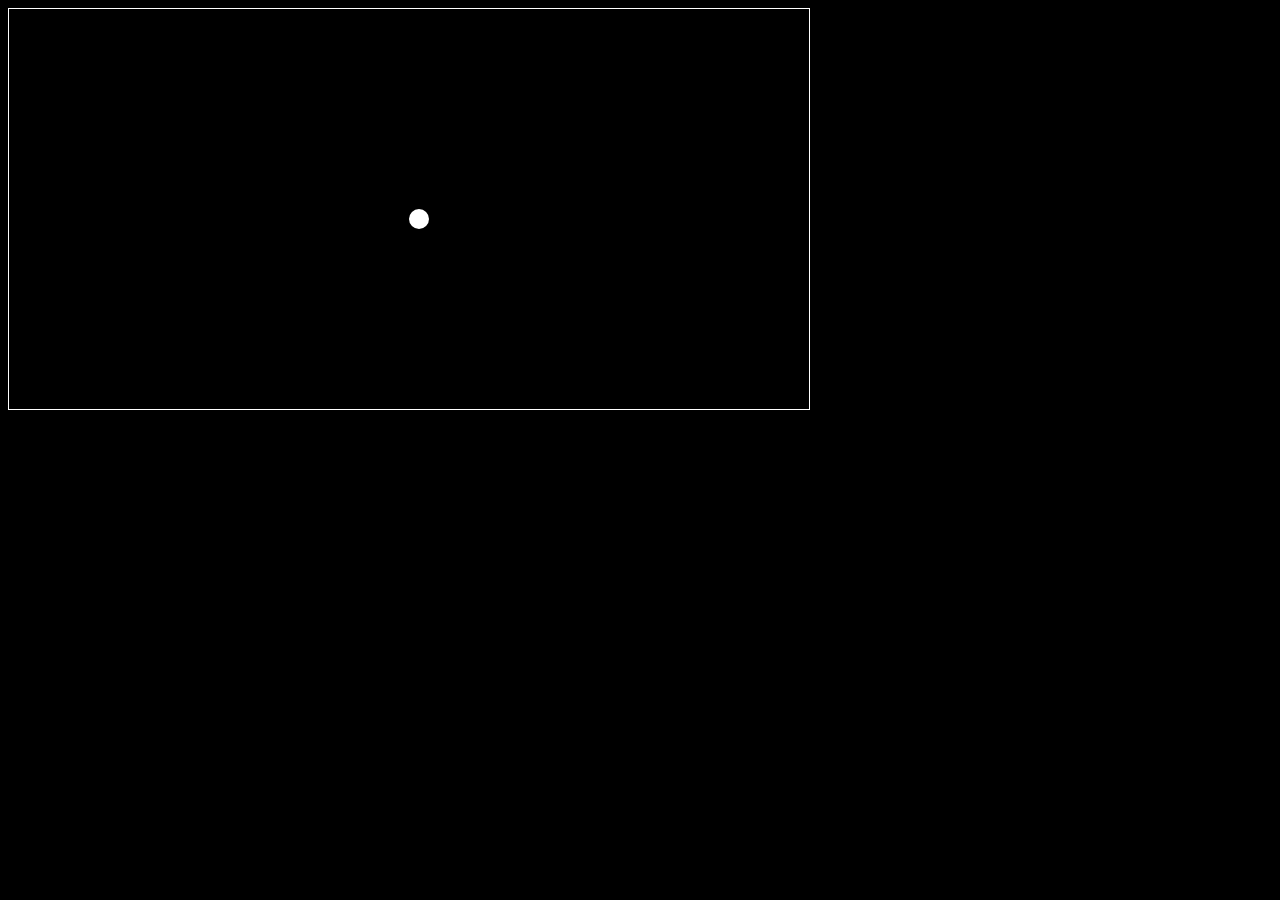
==== index.html @ 01d9a148 "Add files via upload" ====
<html>
    <head>
        <script src="https://ajax.googleapis.com/ajax/libs/jquery/3.5.1/jquery.min.js"></script>   
        <link rel="stylesheet" href="css/pong.css">
        <title> pong</title>
    </head>
    <body>
        <div id="terrain">
            <div id="balle"></div>
        </div>
        <script src="JavaScript/pong.js"></script>
    </body>
</html>
---- css/pong.css ----
body{
     /** on modifie le fond, la couleur, la typo, ect....**/
     background-color: black;
     color: #ffffff;
     font-family: monospace;

}
/**on desine le rectangle ou la balle va rebondir**/
#terrain{
     border: 1px solid white;
     position: relative;

     width: 800px ;
     height: 400px ;
     
}
/**on dessine la balle**/
#balle{
     position: absolute;
     top: 50%;
     left: 50%;
     width: 20px;
     height: 20px;
     background-color: white;
     border-radius: 100px;

}
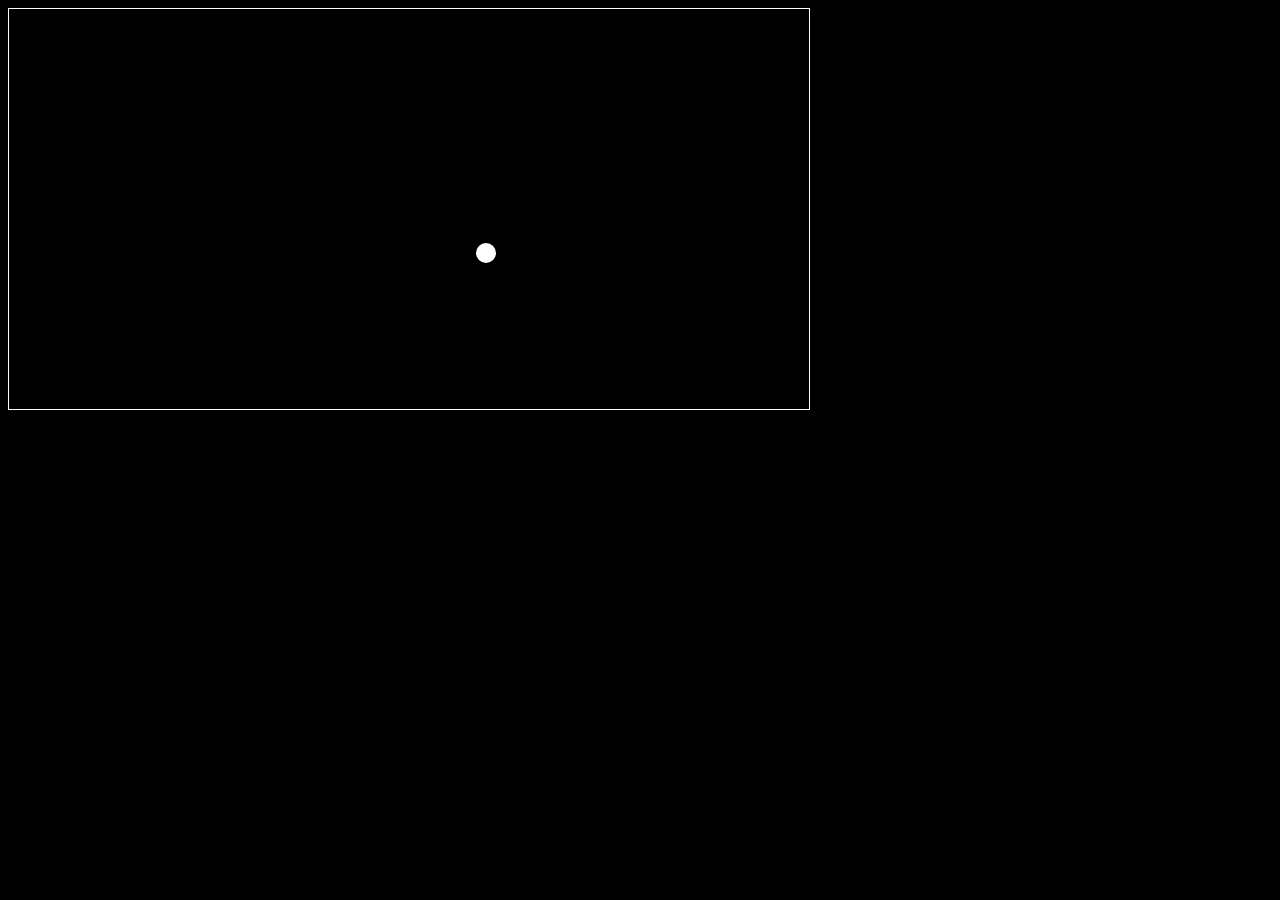
==== commit 7f31ff32: "Add files via upload" ====
--- a/index.html
+++ b/index.html
@@ -8,6 +8,6 @@
         <div id="terrain">
             <div id="balle"></div>
         </div>
-        <script src="JavaScript/pong.js"></script>
+        <script src="js/js.js"></script>
     </body>
 </html>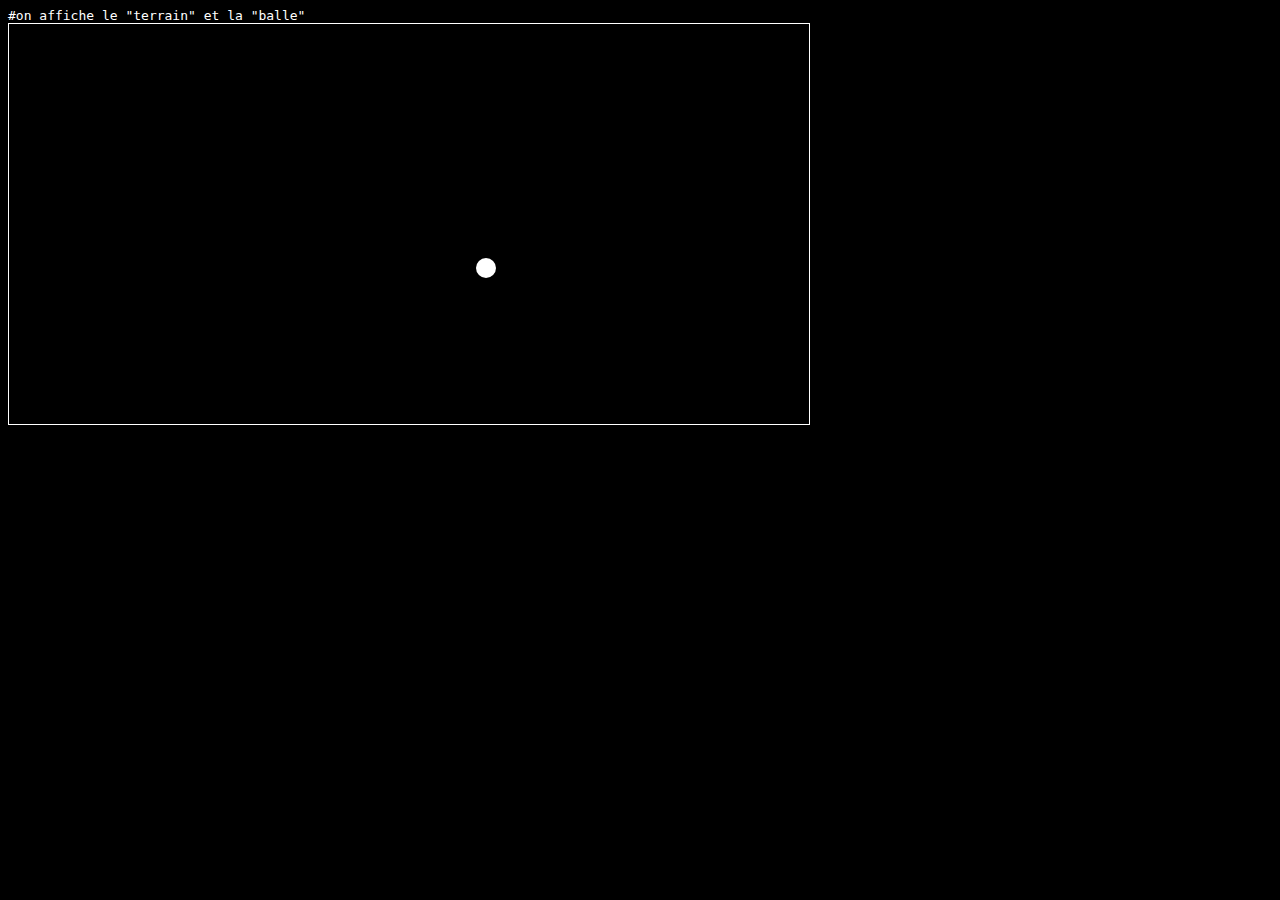
==== commit c3bb6d15: "Add files via upload" ====
--- a/index.html
+++ b/index.html
@@ -5,6 +5,7 @@
         <title> pong</title>
     </head>
     <body>
+        #on affiche le "terrain" et la "balle"
         <div id="terrain">
             <div id="balle"></div>
         </div>
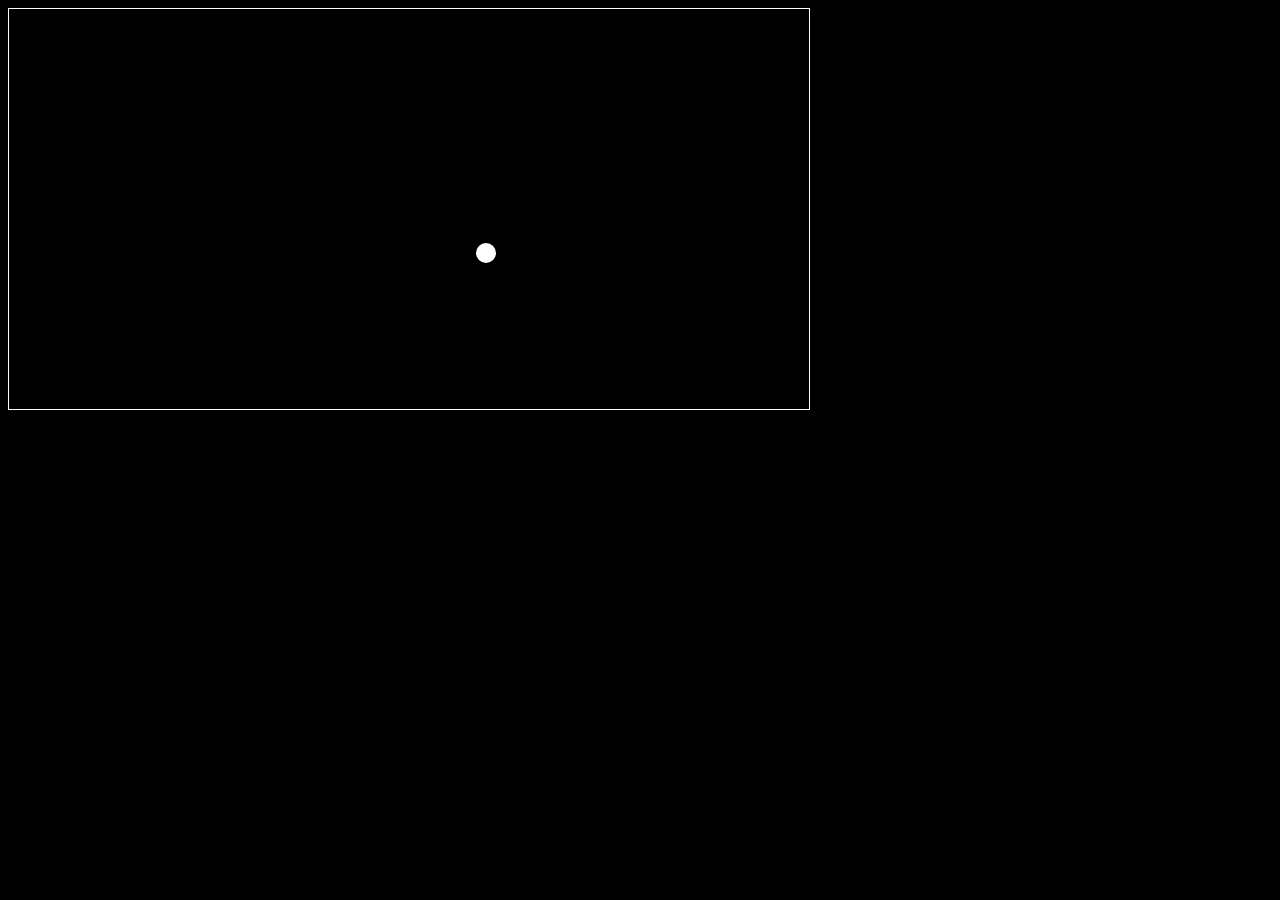
==== commit bd170e79: "Add files via upload" ====
--- a/index.html
+++ b/index.html
@@ -5,7 +5,7 @@
         <title> pong</title>
     </head>
     <body>
-        #on affiche le "terrain" et la "balle"
+        <!--#on affiche le "terrain" et la "balle"-->
         <div id="terrain">
             <div id="balle"></div>
         </div>
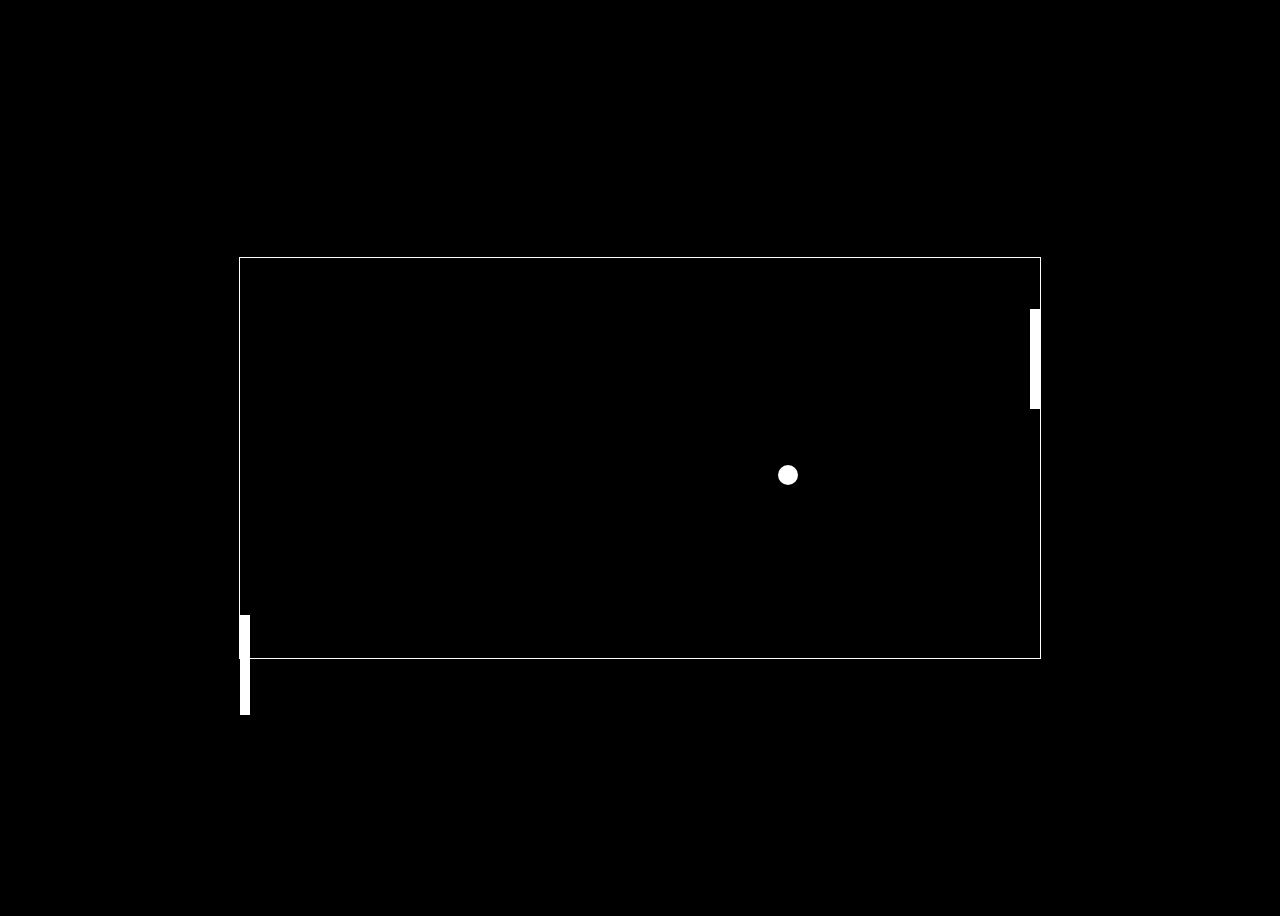
==== commit a677f02d: "Add files via upload" ====
--- a/index.html
+++ b/index.html
@@ -1,14 +1,25 @@
 <html>
+
     <head>
+        <!--on appel la page de style puis, on ecrit le titre "pong"-->
         <script src="https://ajax.googleapis.com/ajax/libs/jquery/3.5.1/jquery.min.js"></script>   
         <link rel="stylesheet" href="css/pong.css">
         <title> pong</title>
     </head>
+
     <body>
-        <!--#on affiche le "terrain" et la "balle"-->
+        <!-- on affiche le "terrain" et la "balle"-->
         <div id="terrain">
             <div id="balle"></div>
+            <div class="raquette" id="raquette1"></div>
+            <div class="raquette" id="raquette2"></div>
         </div>
-        <script src="js/js.js"></script>
+    
     </body>
+      <!-- on apppel le code qu'on à fait en java-->
+      <script src="js/Balle.js"></script>
+      <script src="js/Terrain.js"></script>
+      <script src="js/Raquette.js"></script>
+      <script src="js/pong.js"></script>
+
 </html>--- a/css/pong.css
+++ b/css/pong.css
@@ -4,12 +4,18 @@
      color: #ffffff;
      font-family: monospace;
 
+     /** on centre les elements **/
+     display: flex;
+     min-height: 100vh;
+     flex-direction: column;
+     justify-content: center;
+     align-items: center;
+     text-align: center;
 }
 /**on desine le rectangle ou la balle va rebondir**/
 #terrain{
      border: 1px solid white;
      position: relative;
-
      width: 800px ;
      height: 400px ;
      
@@ -25,3 +31,16 @@
      border-radius: 100px;
 
 }
+.raquette{
+  --hauteur: 25%;
+  position: absolute;
+  top: calc( 50% - var(--hauteur)/2 );
+  height: var(--hauteur); 
+  width: 10px;
+  background-color: #ffffff;
+}
+
+#raquette2{
+     right : 0 ;
+}
+
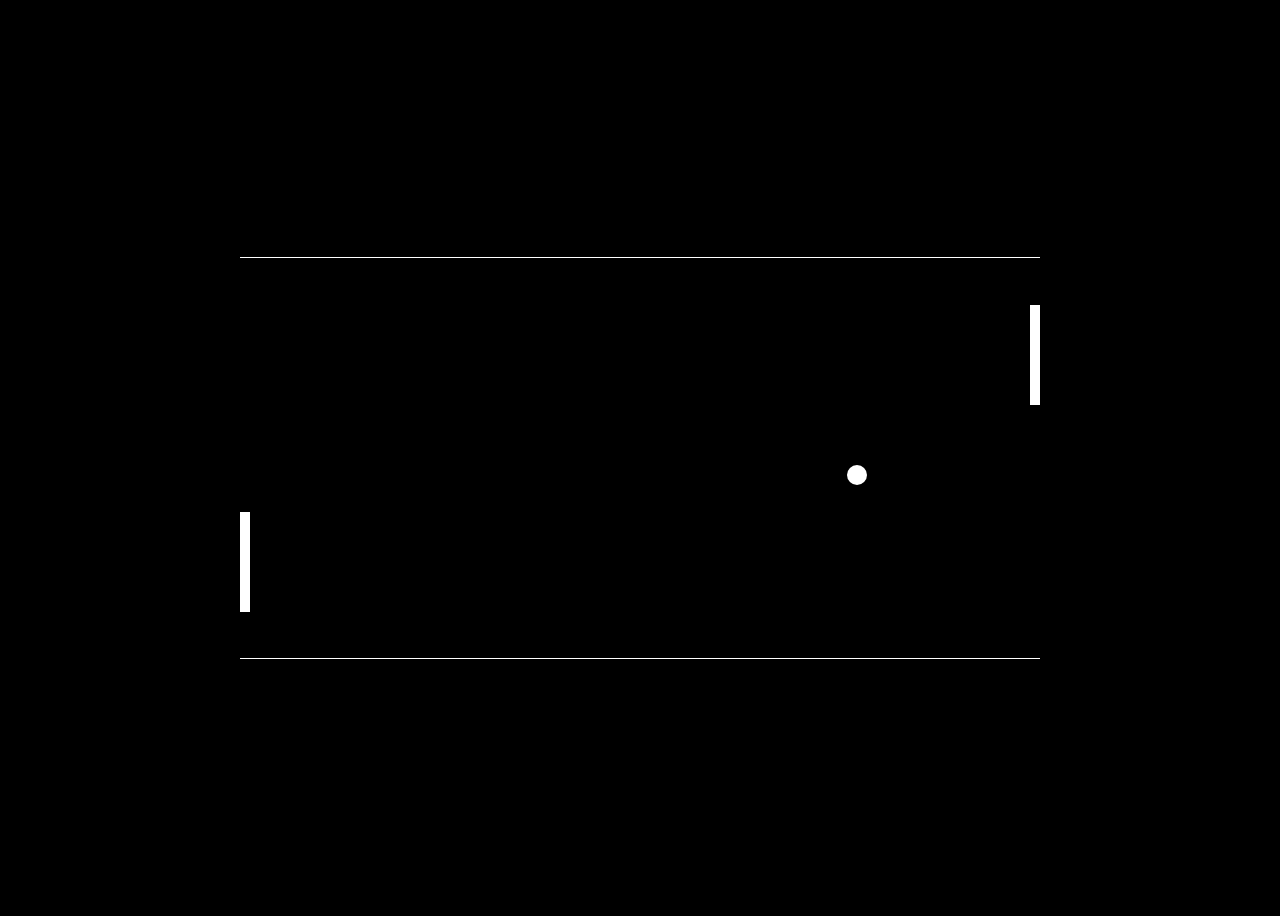
==== commit d6025e61: "Add files via upload" ====
--- a/index.html
+++ b/index.html
@@ -1,5 +1,4 @@
 <html>
-
     <head>
         <!--on appel la page de style puis, on ecrit le titre "pong"-->
         <script src="https://ajax.googleapis.com/ajax/libs/jquery/3.5.1/jquery.min.js"></script>   
--- a/css/pong.css
+++ b/css/pong.css
@@ -18,7 +18,10 @@
      position: relative;
      width: 800px ;
      height: 400px ;
-     
+     /** on "cache les bords droit et gauche**/
+     border-left: black;
+     border-right: black;
+         
 }
 /**on dessine la balle**/
 #balle{
@@ -29,8 +32,8 @@
      height: 20px;
      background-color: white;
      border-radius: 100px;
-
 }
+/** on dessine la raquette**/
 .raquette{
   --hauteur: 25%;
   position: absolute;
@@ -43,4 +46,3 @@
 #raquette2{
      right : 0 ;
 }
-
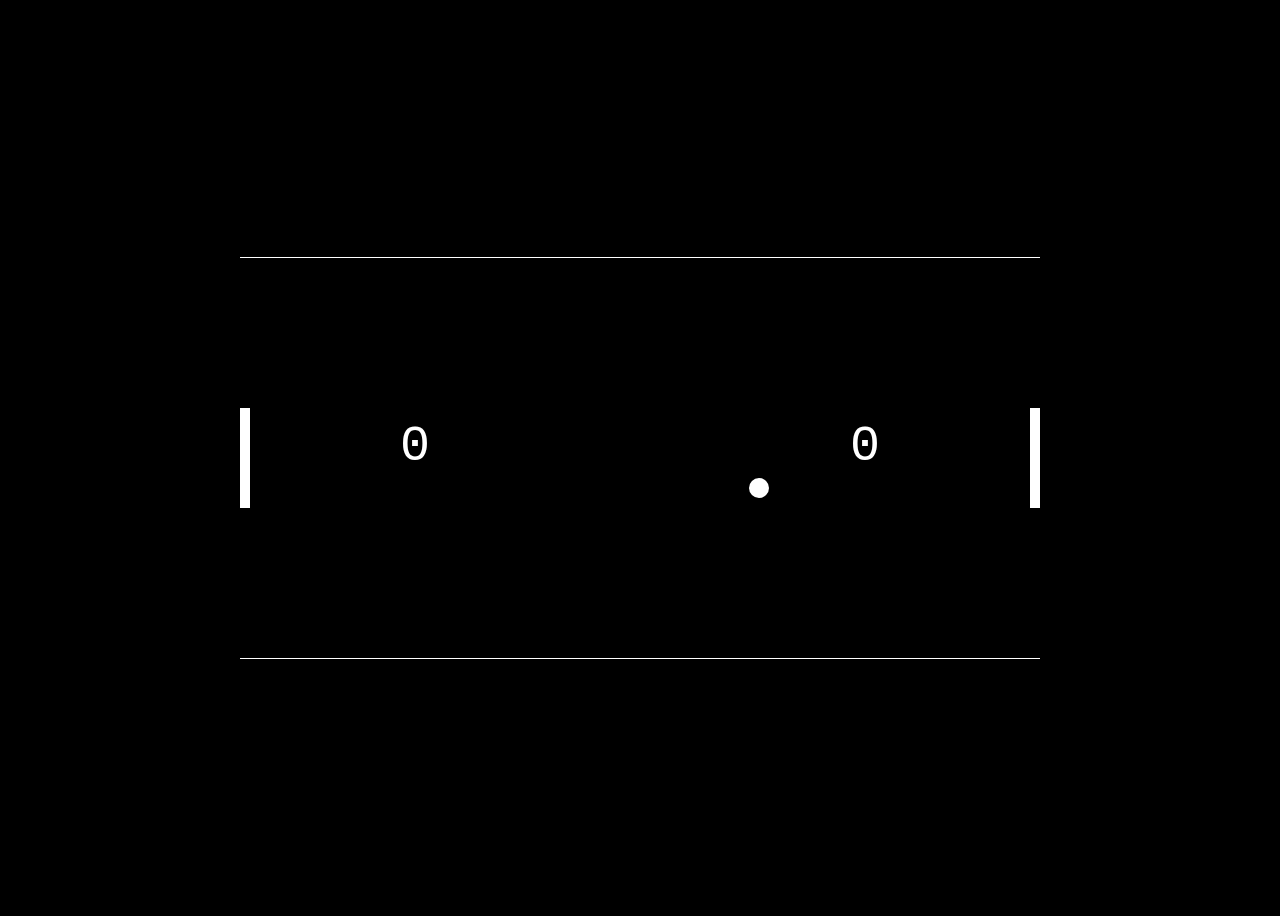
==== commit d99e698e: "Add files via upload" ====
--- a/index.html
+++ b/index.html
@@ -9,7 +9,12 @@
     <body>
         <!-- on affiche le "terrain" et la "balle"-->
         <div id="terrain">
+             <!-- on affiche le score-->
+             <div id="scoredroite" class="score">0</div>
+             <div id="scoregauche" class="score">0</div>
+            <!-- on affiche la balle-->
             <div id="balle"></div>
+             <!-- on affiche les raquettes-->
             <div class="raquette" id="raquette1"></div>
             <div class="raquette" id="raquette2"></div>
         </div>
--- a/css/pong.css
+++ b/css/pong.css
@@ -42,7 +42,46 @@
   width: 10px;
   background-color: #ffffff;
 }
-
+#raquette1{
+     left : 0 ;
+}
 #raquette2{
      right : 0 ;
 }
+
+/** on definie la place du score*/
+.score{
+     display:flex;
+     text-align:center;
+     padding:20%;
+     font-size:50px;
+}
+/** score de droite*/
+#scoredroite{
+     padding-left:20%;
+     float: left;
+     color: rgb(255, 255, 255);
+}
+/** score de gauche*/
+#scoregauche{
+     padding-right:20%;
+     float: right;
+     color: rgb(255, 255, 255);
+}
+.tiltHaut {
+     border-top-color: rgb(0, 250, 0) !important;
+ }
+ 
+ .tiltBas {
+     border-bottom-color: rgb(0, 250, 0) !important;
+ }
+ .tiltDroite {
+     border-top-color: rgb(250, 0, 0) !important;
+ }
+ .tiltGauche {
+     border-bottom-color: rgb(250, 0, 0) !important;
+ }
+ .tiltRaquette{
+     background-color: rgb(0, 0, 255) !important;
+ }
+ 